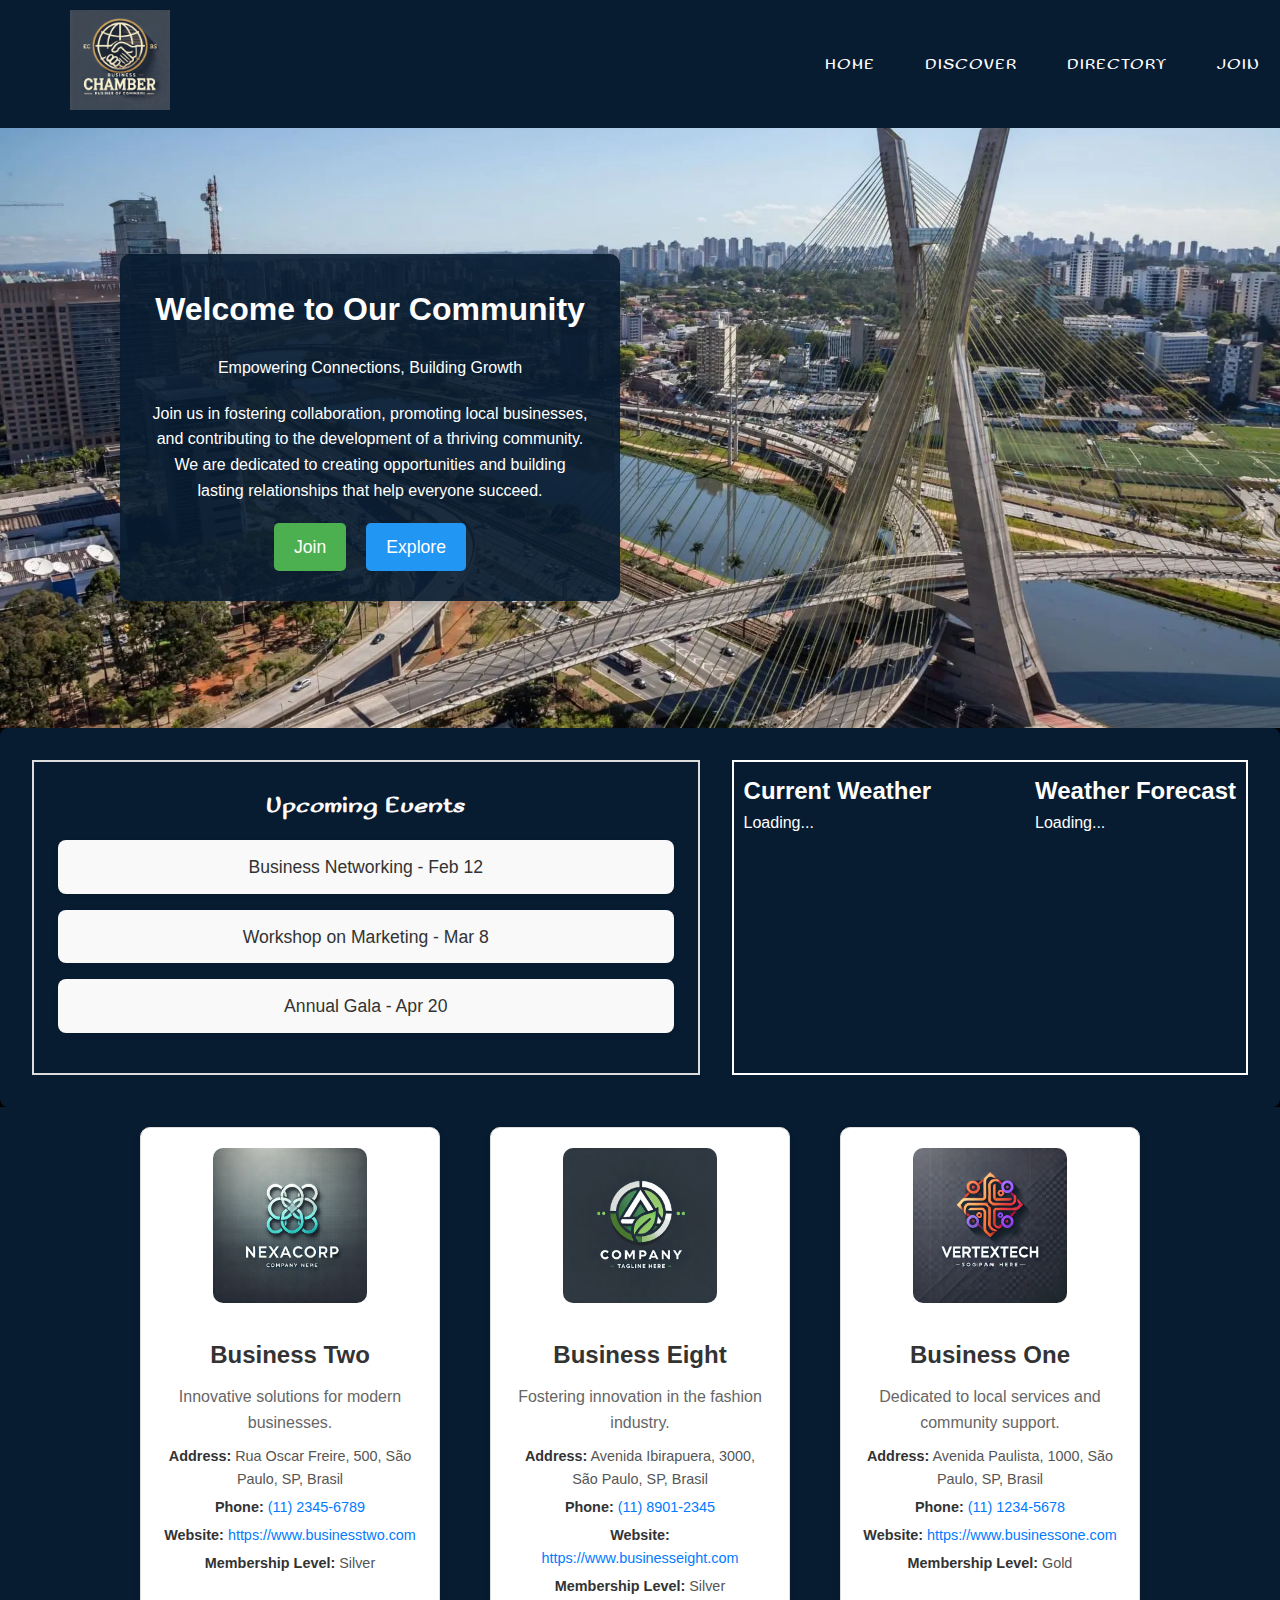
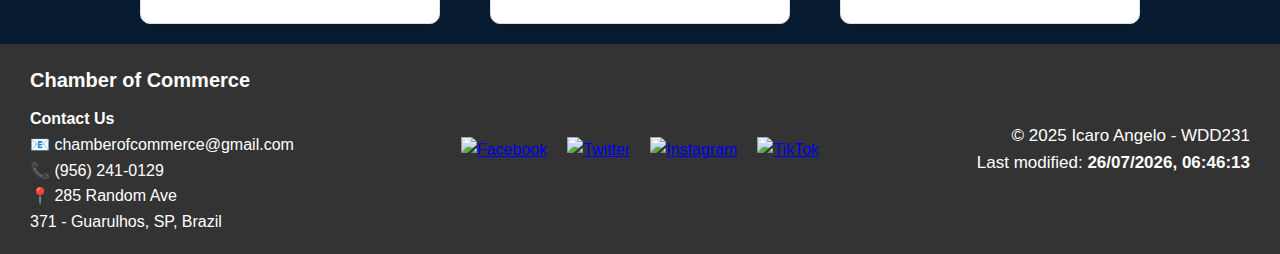
==== chamber/index.html @ 898b7227 "third week" ====
<!DOCTYPE html>
<html lang="en">

<head>
    <meta charset="UTF-8">
    <meta name="viewport" content="width=device-width, initial-scale=1.0">
    <meta name="description" content="WDD 231 - Dynamic Web Fundamentals. Page created by Icaro Angelo covering dynamic web design fundamentals, including HTML, CSS, and JavaScript.">
    <meta name="author" content="Icaro Angelo">
    <title>WDD 231 - Chamber of Commerce - Icaro Angelo</title>
    <link rel="stylesheet" href="styles/base.css">
    <script src="scripts/base.js" defer></script>
    <link href="https://fonts.googleapis.com/css2?family=Sofadi+One&display=swap" rel="stylesheet">
</head>

<body>
    <header>
        <div class="hamburger-menu" id="hamburger-menu">
            <span class="bar"></span>
            <span class="bar"></span>
            <span class="bar"></span>
        </div>
        <div class="logo-box">
            <a href="directory.html">
                <img src="images/favicon.webp" alt="Business Chamber logo" class="logo" width="323">
            </a>
        </div>

        <nav class="header-nav" id="nav-menu">
            <ul class="nav-list">
                <li><a href="index.html" class="nav-links">HOME</a></li>
                <li><a href="discover.html" class="nav-links">DISCOVER</a></li>
                <li><a href="directory.html" class="nav-links">DIRECTORY</a></li>
                <li><a href="join.html" class="nav-links">JOIN</a></li>
            </ul>
        </nav>
    </header>


    <section class="hero">
        <div class="hero-content">
            <div class="hero-card">
                <h1>Welcome to Our Community</h1>
                <p>Empowering Connections, Building Growth</p>
                <p>Join us in fostering collaboration, promoting local businesses, and contributing to the development of a thriving community. We are dedicated to creating opportunities and building lasting relationships that help everyone succeed.</p>

                <div class="cta-buttons">
                    <a href="join.html" class="btn join-btn">Join</a>
                    <a href="discover.html" class="btn explore-btn">Explore</a>
                </div>
            </div>
        </div>
    </section>
    

    <section class="events-weather">
        <div class="events">
            <h2>Upcoming Events</h2>
            <ul>
                <li>Business Networking - Feb 12</li>
                <li>Workshop on Marketing - Mar 8</li>
                <li>Annual Gala - Apr 20</li>
            </ul>
        </div>
        <div class="weather-forecast">
            <div id="current-weather">
                <h2>Current Weather</h2>
                <p>Loading...</p>
            </div>
            <div id="forecast">
                <h2>Weather Forecast</h2>
                <p>Loading...</p>
            </div>
        </div>
    </section>

    <section id="spotlight">
        <div id="spotlight-cards" class="spotlight-cards-container"></div>
    </section>
    
    
    <footer>
        <div class="footer-left">
            <h3>Chamber of Commerce</h3>
            <p><strong>Contact Us</strong></p>
            <p>📧 chamberofcommerce@gmail.com</p>
            <p>📞 (956) 241-0129</p>
            <p>📍 285 Random Ave</p>
            <p>371 - Guarulhos, SP, Brazil</p>
        </div>
        <div class="footer-center">
            <a href="https://facebook.com" class="social-icon" target="_blank">
                <img src="https://upload.wikimedia.org/wikipedia/commons/5/51/Facebook_f_logo_%282019%29.svg" alt="Facebook">
            </a>
            <a href="https://twitter.com" class="social-icon" target="_blank">
                <img src="https://upload.wikimedia.org/wikipedia/commons/c/cc/X_icon.svg" alt="Twitter">
            </a>
            <a href="https://instagram.com" class="social-icon" target="_blank">
                <img src="https://upload.wikimedia.org/wikipedia/commons/a/a5/Instagram_icon.png" alt="Instagram">
            </a>
            <a href="https://tiktok.com" class="social-icon" target="_blank">
                <img src="https://upload.wikimedia.org/wikipedia/commons/a/a6/Tiktok_icon.svg" alt="TikTok">
            </a>
        </div>
        <div class="footer-right">
            <p>© 2025 Icaro Angelo - WDD231</p>
            <p>Last modified: <span id="last-modified"></span></p>
        </div>
    </footer>
    
    
    

    <script src="scripts/members.js" defer></script>
</body>

</html>
---- chamber/styles/base.css ----
* {
    margin: 0;
    padding: 0;
    box-sizing: border-box;
}

:root {
    --color-primary: #081c31;
    --color-secondary: #9d9d9e;
    --color-background: #030303;
    --color-text: #333;
    --color-text-light: #555;
    --color-border: #081c31;
    --color-hover: #0055a5;
}

body {
    font-family: Arial, Helvetica, sans-serif;
    background-color: var(--color-background);
    color: var(--color-text);
    line-height: 1.6;
}

header {
    background-color: var(--color-primary);
    color: white;
    padding: 10px 20px;
    display: flex;
    align-items: center;
    justify-content: space-between;
    width: 100%;
}

header .logo-box {
    flex-grow: 1;
}

header .logo-box img {
    width: 100px;
    height: auto;
    margin-left: 50px;
}

.hamburger-menu {
    display: none;
    flex-direction: column;
    cursor: pointer;
    margin-right: 20px;
}

.hamburger-menu .bar {
    width: 30px;
    height: 4px;
    margin: 5px 0;
    background-color: white;
}

.menu-icon {
    background-color: white;
    height: 5px;
    width: 100%;
    border-radius: 5px;
}

.header-nav {
    display: flex;
}

.nav-list {
    display: flex;
    list-style: none;
}

.nav-list li {
    margin-left: 50px;
}

.nav-links {
    text-decoration: none;
    color: white;
    font-size: 16px;
    text-transform: uppercase;
    letter-spacing: 1px;
    font-family: 'Sofadi One', Helvetica, sans-serif;
}

.nav-links:hover {
    color: var(--color-secondary);
}

.intro-section {
    padding: 50px 20px;
    background-color: #fff;
    text-align: center;
    margin-top: 30px;
}

.intro-section .container {
    max-width: 800px;
    margin: 0 auto;
}

.intro-section h1 {
    font-size: 32px;
    color: var(--color-background);
    margin-bottom: 20px;
}

.intro-section p {
    font-size: 18px;
    color: var(--color-background);
    line-height: 1.8;
}

.business-directory {
    padding: 50px 20px;
    background-color: #fff;
    text-align: center;
}

.business-directory h2 {
    font-size: 32px;
    color: var(--color-background);
    margin-bottom: 40px;
    font-family: 'Sofadi One', Helvetica, sans-serif;
}

.layout-toggle {
    margin-bottom: 20px;
}

.layout-toggle button {
    background-color: var(--color-primary);
    color: white;
    border: none;
    padding: 10px 20px;
    margin: 5px;
    cursor: pointer;
    text-transform: uppercase;
    font-size: 14px;
    border-radius: 5px;
}

.layout-toggle button:hover {
    background-color: var(--color-hover);
}

.intro-section {
    background-color: var(--color-secondary);
}

.container h2 {
    background-color: var(--color-secondary);
    color: rgb(8, 8, 8);
    padding: 10px 20px;
    border-radius: 80px;
    width: auto;
    max-width: 40%;
    margin: 0 auto;
    text-align: center;
    box-shadow: 0 4px 8px rgba(0, 0, 0, 0.1);
    margin-bottom: 30px;
}

.business-grid {
    display: grid;
    grid-template-columns: repeat(auto-fit, minmax(300px, 1fr));
    gap: 30px;
    justify-items: center;
    background-color: #081c31;
    padding: 9px;
    padding-top: 15px;
    padding-bottom: 15px;
}

.business-card {
    background-color: #f9f9f9;
    border: 1px solid var(--color-border);
    border-radius: 8px;
    width: 100%;
    max-width: 350px;
    padding: 20px;
    box-shadow: 0 4px 8px rgba(0, 0, 0, 0.1);
    transition: transform 0.3s ease;
}

.business-card:hover {
    transform: translateY(-10px);
}

.business-card img {
    width: 100%;
    max-width: 150px;
    height: auto;
    border-radius: 50%;
    margin-bottom: 15px;
}

.business-info {
    text-align: left;
}

.business-info h3 {
    font-size: 24px;
    color: var(--color-text);  
    margin-bottom: 10px;
}

.business-info p {
    font-size: 16px;
    color: var(--color-text-light);
    margin-bottom: 10px;
}

.business-info a {
    color: var(--color-primary);
    text-decoration: none;
}

.business-info a:hover {
    text-decoration: underline;
}

.business-grid.grid-view {
    display: grid;
    grid-template-columns: repeat(auto-fit, minmax(300px, 1fr));
    gap: 30px;
    justify-items: center;
}

.business-grid.list-view {
    display: block;
}

.business-grid.list-view .business-card {
    margin-bottom: 20px;
    width: 100%;
    max-width: none;
    box-shadow: none;
    border-radius: 0;
    padding: 15px;
}

.business-grid.list-view .business-info {
    display: flex;
    flex-wrap: wrap;
    justify-content: flex-start;
    gap: 20px;
    margin-top: 10px;
}

.business-grid.list-view .business-info p {
    margin: 0;
    font-size: 14px;
    color: var(--color-text-light);
    flex: 1;
}

.business-grid.list-view .business-info a {
    color: var(--color-primary);
    text-decoration: none;
}

.business-grid.list-view .business-info a:hover {
    text-decoration: underline;
}

.business-grid.list-view .business-card img {
    width: 100px;
    height: auto;
    margin-right: 20px;
    border-radius: 50%;
}

.contact-btn {
    background-color: var(--color-primary);
    color: white;
    border: none;
    padding: 10px 20px;
    border-radius: 5px;
    cursor: pointer;
    text-transform: uppercase;
    font-size: 14px;
}

.contact-btn:hover {
    background-color: var(--color-hover);
}

footer {
    display: flex;
    justify-content: space-between;
    align-items: center;
    padding: 20px;
    background-color: #333;
    color: white;
    flex-wrap: wrap;
}

.footer-left,
.footer-center,
.footer-right {
    flex: 1;
    margin: 0 10px;
}

.footer-left h3 {
    font-size: 20px;
    margin-bottom: 10px;
}

.footer-left p {
    font-size: 16px;
    line-height: 1.6;
}

.footer-center {
    display: flex;
    justify-content: center;
    gap: 20px;
}

.social-icon img {
    width: 47px;
    height: 47px;
    transition: transform 0.3s;
}

.social-icon img:hover {
    transform: scale(1.1);
}

.footer-right {
    text-align: right;
}

.footer-right p {
    font-size: 17px;
}

.footer-right span {
    font-weight: bold;
}

@media screen and (max-width: 768px) {
    .header-nav {
        display: none;
    }
    header .logo-box img {
        margin-left: 0px;
    }

    .hamburger-menu {
        display: flex;
    }

    #nav-menu.active {
        display: flex;
        flex-direction: column;
    }

    .nav-list {
        flex-direction: column;
        align-items: flex-start;
        margin-top: 20px;
    }

    .nav-list li {
        margin-left: 0;
        margin-bottom: 10px;
    }
    .business-grid {
        grid-template-columns: 1fr;
    }

    .business-card {
        margin: 0 auto;
        max-width: 90%;
    }
    .business-card img {
        width: 120px;
    }

    footer {
        flex-direction: column;
        text-align: center;
    }

    .footer-left,
    .footer-center,
    .footer-right {
        margin: 10px 0;
        flex: none;
    }

    .footer-center {
        display: grid;
        grid-template-columns: repeat(4, 1fr);
        gap: 10px;
        margin-bottom: 10px;
    }

    .footer-left h3 {
        font-size: 18px;
    }

    .footer-left p,
    .footer-right p {
        font-size: 16px;
    }
}




/* home page!!!!!!!!!!!!!!!!!!!!!!!!!!!!!!!!!!!!!!!!!!!!!!!!!!!!!!!!!!!!!!!!!!!!!!!!!!!!!!!!!!1 */

.hero {
    position: relative;
    min-height: 600px;
    height: auto;
    background: url('../images/sp.webp') no-repeat center center/cover;
    display: flex;
    justify-content: center;
    align-items: center;
}

.hero-content {
    text-align: center;
    color: white;
    padding: 20px;
    width: 100%;
}

.hero-card {
    background-color: rgba(8, 28, 49, 0.9);
    border-radius: 10px;
    padding: 30px 30px;
    max-width: 500px;
    width: 80%;
    text-align: center;
    margin-left: 100px;
    box-shadow: 0 4px 10px rgba(0, 0, 0, 0.1);
}

.hero-card h1 {
    font-size: 2rem;
    margin-bottom: 20px;
}

.hero-card p {
    font-size: 1rem;
    margin-bottom: 20px;
}

.cta-buttons {
    display: flex;
    justify-content: center;
    gap: 20px;
}

.btn {
    padding: 10px 20px;
    font-size: 1.1em;
    color: white;
    text-decoration: none;
    border-radius: 5px;
    transition: background 0.3s ease;
}

.cta-btn {
    padding: 10px 20px;
    font-size: 1rem;
    background-color: #3498db;
    color: #fff;
    border: none;
    border-radius: 5px;
    text-transform: uppercase;
    cursor: pointer;
    transition: background-color 0.3s;
}

.join-btn {
    background-color: #4CAF50;
}

.explore-btn {
    background-color: #2196F3;
}

.btn:hover {
    opacity: 0.8;
}

.events {
    flex: 1;
    padding: 1.5rem;
    text-align: center;
    border: 2px solid #ddd;
}

.events h2 {
    font-size: 1.5rem;
    font-family: 'Sofadi One', sans-serif;
    margin-bottom: 1rem;
    color: #fcfbfb;
}

.events ul {
    padding-left: 0;
    margin-top: 1rem;
    list-style-type: none;
}

.events li {
    font-size: 1.1rem;
    color: #333;
    margin-bottom: 1rem;
    padding: 0.8rem 1rem;
    border-radius: 8px;
    background-color: #f9f9f9;
    box-shadow: 0 2px 4px rgba(0, 0, 0, 0.1);
    transition: all 0.3s ease;
}

.events li:hover {
    background-color: #e6f7ff;
    color: #0055a5;
    transform: translateY(-5px);
    box-shadow: 0 4px 8px rgba(0, 0, 0, 0.15);
    cursor: pointer;
}

.events-weather {
    display: flex;
    justify-content: space-between;
    gap: 2rem;
    padding: 2rem;
    background-color: #f4f4f9;
    border-radius: 8px;
    box-shadow: 0 4px 8px rgba(0, 0, 0, 0.1);
    background-color: var(--color-primary);
}

.weather-forecast {
    display: flex;
    gap: 2rem;
    padding: 10px;
    flex: 0.8;
    justify-content: space-between;
    border: 2px solid white;
}

.weather-card {
    background-color: #fff;
    padding: 1.5rem;
    border-radius: 10px;
    box-shadow: 0 2px 5px rgba(0, 0, 0, 0.1);
    flex: 1;
    text-align: center;
}

.weather-card h2 {
    font-size: 1.5rem;
    font-family: 'Sofadi One', sans-serif;
    margin-bottom: 1rem;
}

.weather-info {
    display: flex;
    justify-content: center;
    align-items: center;
    gap: 20px;
}

.weather-icon {
    width: 80px;
    height: 80px;
}

.temperature {
    text-align: left;
}

.temp-value {
    font-size: 2rem;
    font-weight: bold;
}

.temp-description {
    font-size: 1.1rem;
    color: #555;
}

.forecast-card {
    background-color: #fff;
    padding: 1.5rem;
    border-radius: 10px;
    box-shadow: 0 2px 5px rgba(0, 0, 0, 0.1);
    flex: 1;
    text-align: center;
}

.forecast-card h2 {
    font-size: 1.5rem;
    font-family: 'Sofadi One', sans-serif;
    margin-bottom: 1rem;
}

.forecast-list {
    list-style-type: none;
    padding: 0;
    margin-top: 1rem;
}

.forecast-item {
    display: flex;
    align-items: center;
    justify-content: space-between;
    margin-bottom: 1rem;
}

.forecast-item img {
    width: 40px;
    height: 40px;
}

.forecast-day {
    font-size: 1.2rem;
    font-weight: bold;
}

.forecast-temp {
    font-size: 1.1rem;
    color: #777;
}

.weather-forecast,
.weather-card,
.forecast-card,
.weather-info,
.forecast-item,
.temp-value,
.temp-description,
.forecast-temp {
    color: white;
}

#spotlight-cards {
    display: flex;
    flex-wrap: wrap;
    gap: 50px;
    justify-content: center;
    padding: 20px;
    background-color: var(--color-border);
}

.spotlight-card {
    background-color: #fff;
    border: 1px solid #ddd;
    border-radius: 10px;
    box-shadow: 0 4px 8px rgba(0, 0, 0, 0.1);
    width: 300px;
    text-align: center;
    padding: 20px;
    transition: transform 0.3s ease, box-shadow 0.3s ease;
}

.spotlight-card:hover {
    transform: translateY(-10px);
    box-shadow: 0 6px 15px rgba(0, 0, 0, 0.2);
}

.spotlight-card img {
    width: 60%;
    height: auto;
    object-fit: cover;
    border-radius: 10px;
    margin-bottom: 15px;
}

.spotlight-card h3 {
    font-size: 1.5rem;
    font-weight: bold;
    margin: 10px 0;
    color: #333;
}

.spotlight-card p {
    font-size: 1rem;
    color: #666;
    margin: 5px 0;
}

.contact-info {
    margin-top: 10px;
}

.contact-info p {
    font-size: 0.9rem;
    color: #555;
}

.contact-info a {
    color: #007bff;
    text-decoration: none;
}

.contact-info a:hover {
    text-decoration: underline;
}

.contact-info strong {
    font-weight: bold;
    color: #333;
}

@media (max-width: 768px) {
    .hero {
        height: 300px;
    }

    .hero-card {
        padding: 20px;
        width: 80%;
        margin-left: 0;
    }

    .hero-card h1 {
        font-size: 1.8em;
    }

    .hero-card p {
        font-size: 1em;
    }

    .cta-buttons {
        flex-direction: column;
        gap: 10px;
    }

    .btn {
        padding: 12px 24px;
        font-size: 1em;
    }

    .events-weather {
        flex-direction: column;
    }

    .weather-forecast {
        flex-direction: column;
    }

    .weather-card,
    .forecast-card {
        margin-bottom: 1rem;
    }

    .forecast-item img {
        margin-bottom: 10px;
    }

    #spotlight-cards {
        flex-direction: column;
        align-items: center;
    }

    .spotlight-card {
        width: 90%;
        margin-bottom: 20px;
    }

    .spotlight-card img {
        width: 50%;
        margin: 0 auto;
    }
}
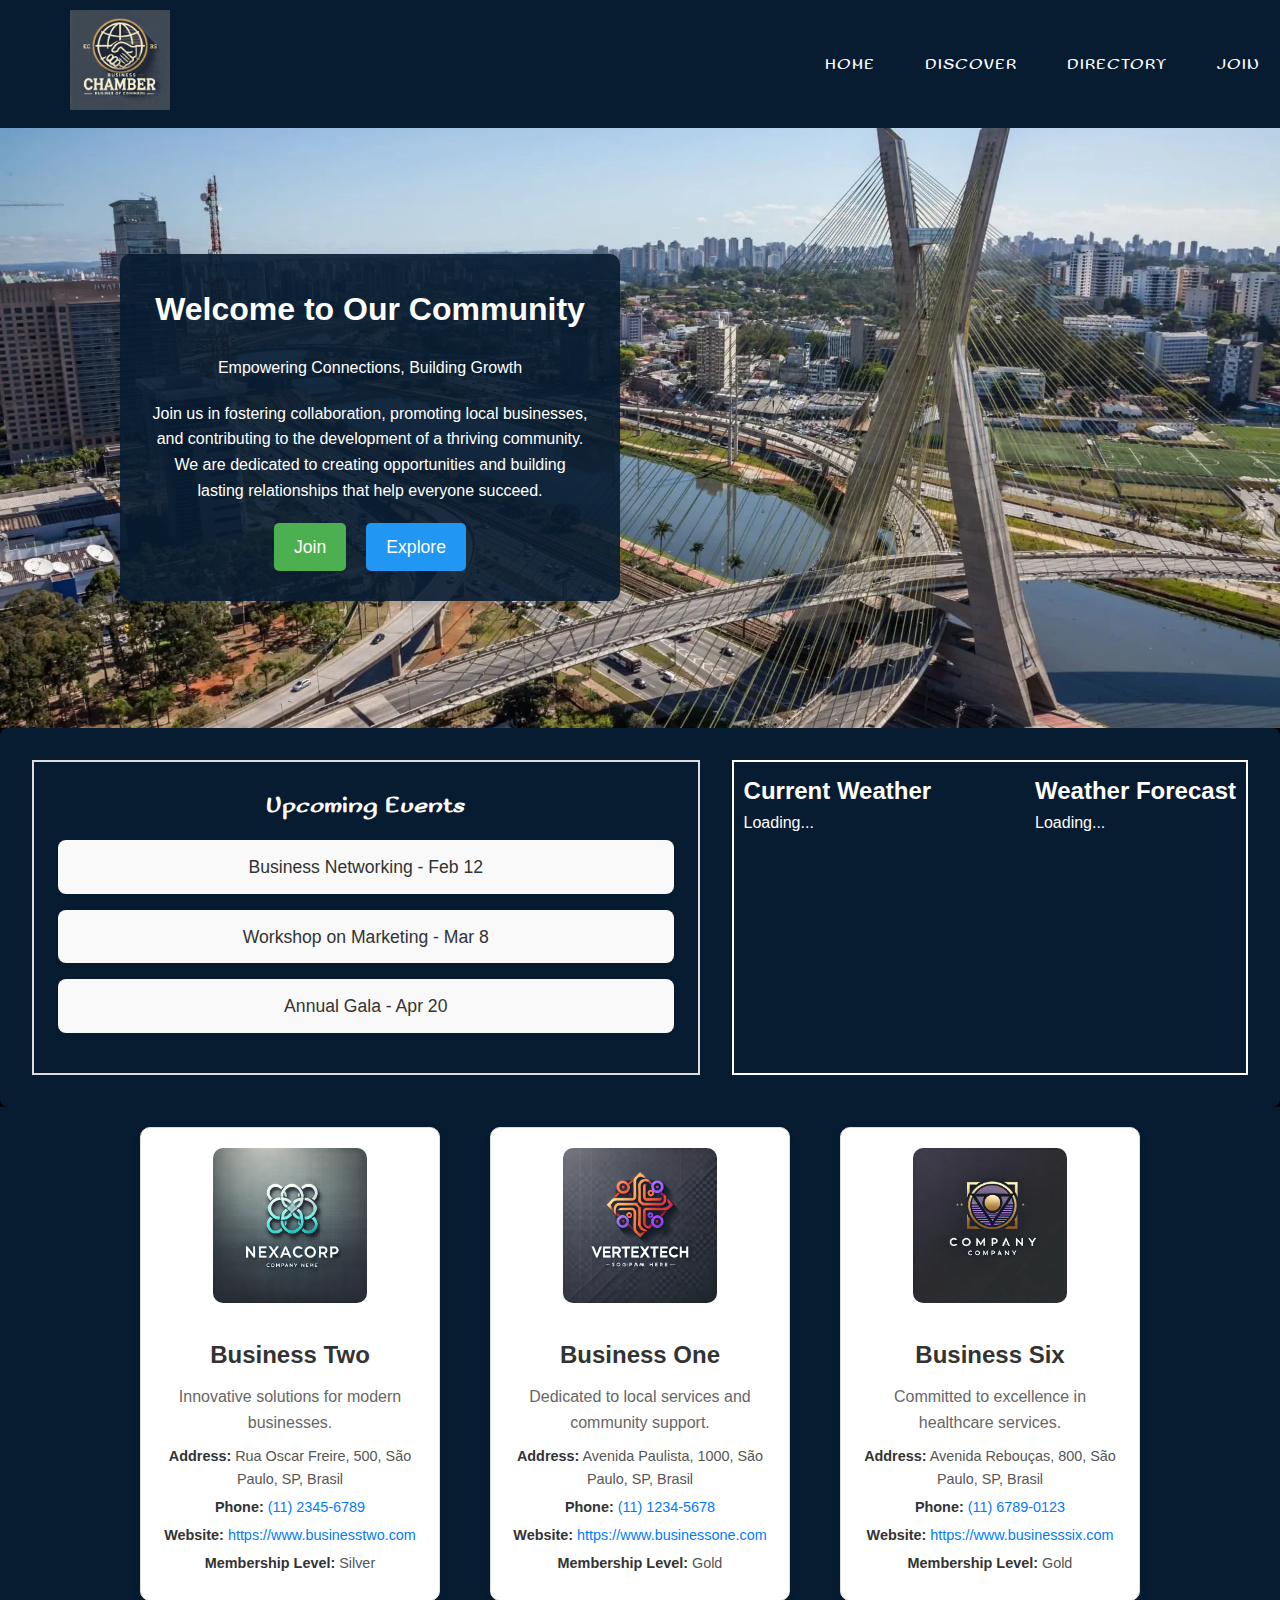
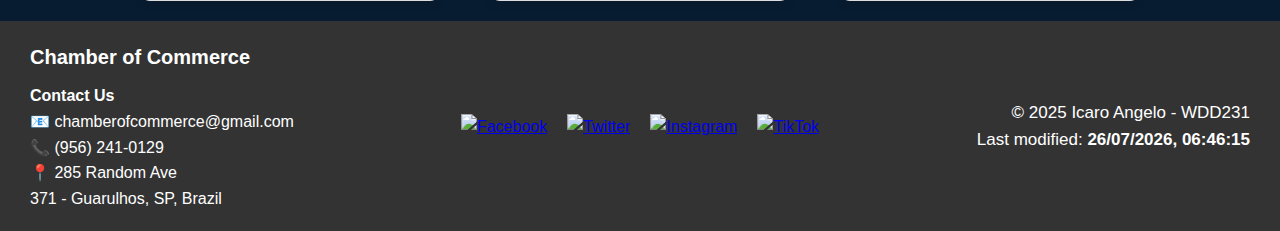
==== commit 387b3769: "week 03 revised" ====
--- a/chamber/index.html
+++ b/chamber/index.html
@@ -4,13 +4,24 @@
 <head>
     <meta charset="UTF-8">
     <meta name="viewport" content="width=device-width, initial-scale=1.0">
-    <meta name="description" content="WDD 231 - Dynamic Web Fundamentals. Page created by Icaro Angelo covering dynamic web design fundamentals, including HTML, CSS, and JavaScript.">
+    <meta name="description" content="Home page of Icaro Angelo's Chamber of Commerce website, developed with dynamic web design fundamentals using HTML, CSS, and JavaScript. Explore web development projects and learn about commerce and business fundamentals.">
     <meta name="author" content="Icaro Angelo">
     <title>WDD 231 - Chamber of Commerce - Icaro Angelo</title>
+
+    <!-- Favicon -->
+    <link rel="icon" href="images/favicon.webp" type="image/webp">
+
+    <!-- Meta OG Tags -->
+    <meta property="og:title" content="WDD 231 - Chamber of Commerce - Icaro Angelo" />
+    <meta property="og:type" content="website" />
+    <meta property="og:image" content="images/favicon.webp" />
+    <meta property="og:url" content="https://icaropb1105.github.io//wdd231/chamber/index.html" />
+
     <link rel="stylesheet" href="styles/base.css">
     <script src="scripts/base.js" defer></script>
     <link href="https://fonts.googleapis.com/css2?family=Sofadi+One&display=swap" rel="stylesheet">
 </head>
+
 
 <body>
     <header>
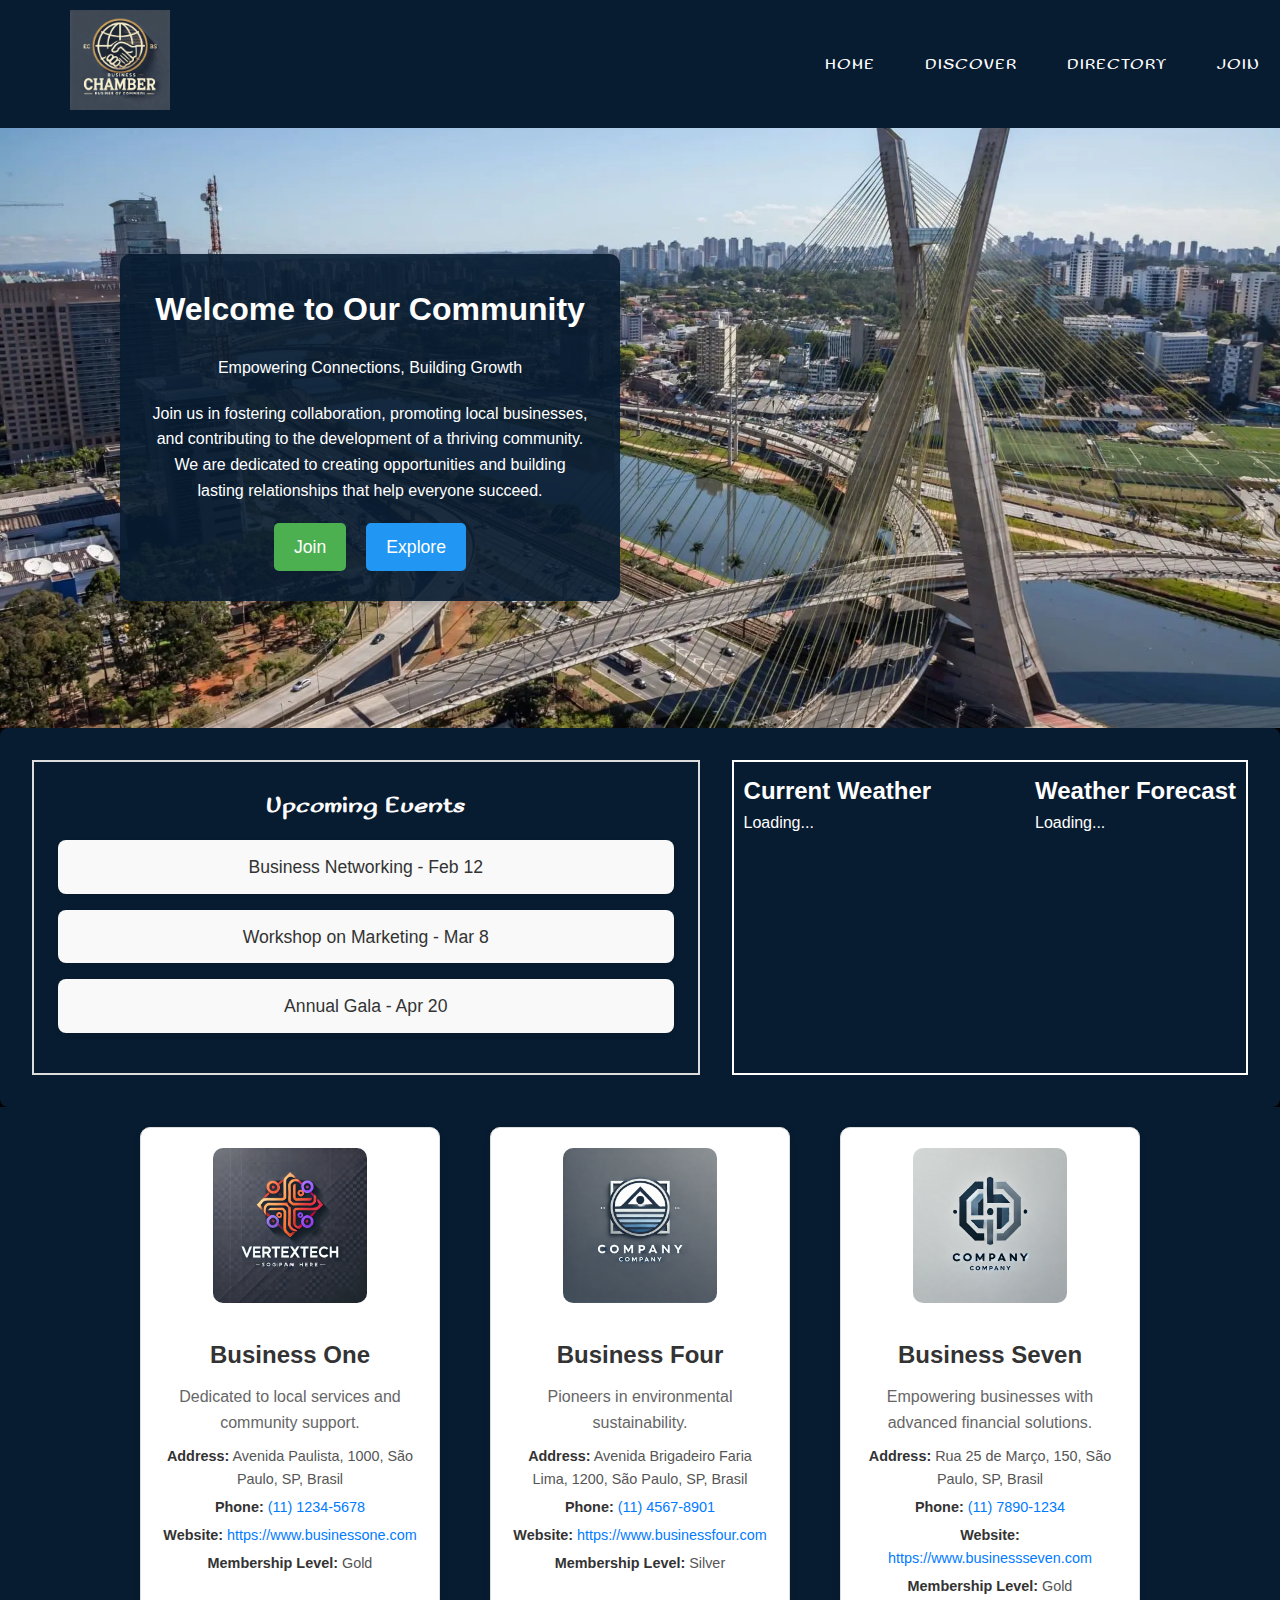
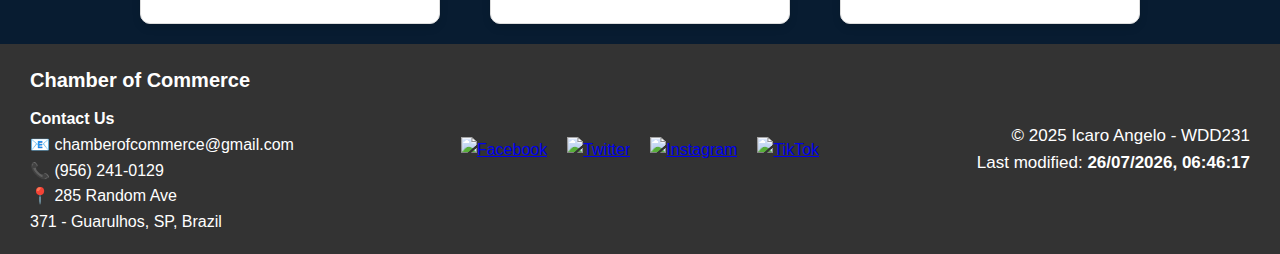
==== commit 1b889444: "week 03 revised" ====
--- a/chamber/index.html
+++ b/chamber/index.html
@@ -6,16 +6,16 @@
     <meta name="viewport" content="width=device-width, initial-scale=1.0">
     <meta name="description" content="Home page of Icaro Angelo's Chamber of Commerce website, developed with dynamic web design fundamentals using HTML, CSS, and JavaScript. Explore web development projects and learn about commerce and business fundamentals.">
     <meta name="author" content="Icaro Angelo">
-    <title>WDD 231 - Chamber of Commerce - Icaro Angelo</title>
+    <title>Chamber of Commerce - Home Page</title>
 
     <!-- Favicon -->
     <link rel="icon" href="images/favicon.webp" type="image/webp">
 
     <!-- Meta OG Tags -->
-    <meta property="og:title" content="WDD 231 - Chamber of Commerce - Icaro Angelo" />
-    <meta property="og:type" content="website" />
-    <meta property="og:image" content="images/favicon.webp" />
-    <meta property="og:url" content="https://icaropb1105.github.io//wdd231/chamber/index.html" />
+    <meta property="og:title" content="Chamber of Commerce - Home Page"/>
+    <meta property="og:type" content="website"/>
+    <meta property="og:image" content="images/favicon.webp"/>
+    <meta property="og:url" content="https://icaropb1105.github.io/wdd231/chamber/index.html"/>
 
     <link rel="stylesheet" href="styles/base.css">
     <script src="scripts/base.js" defer></script>
